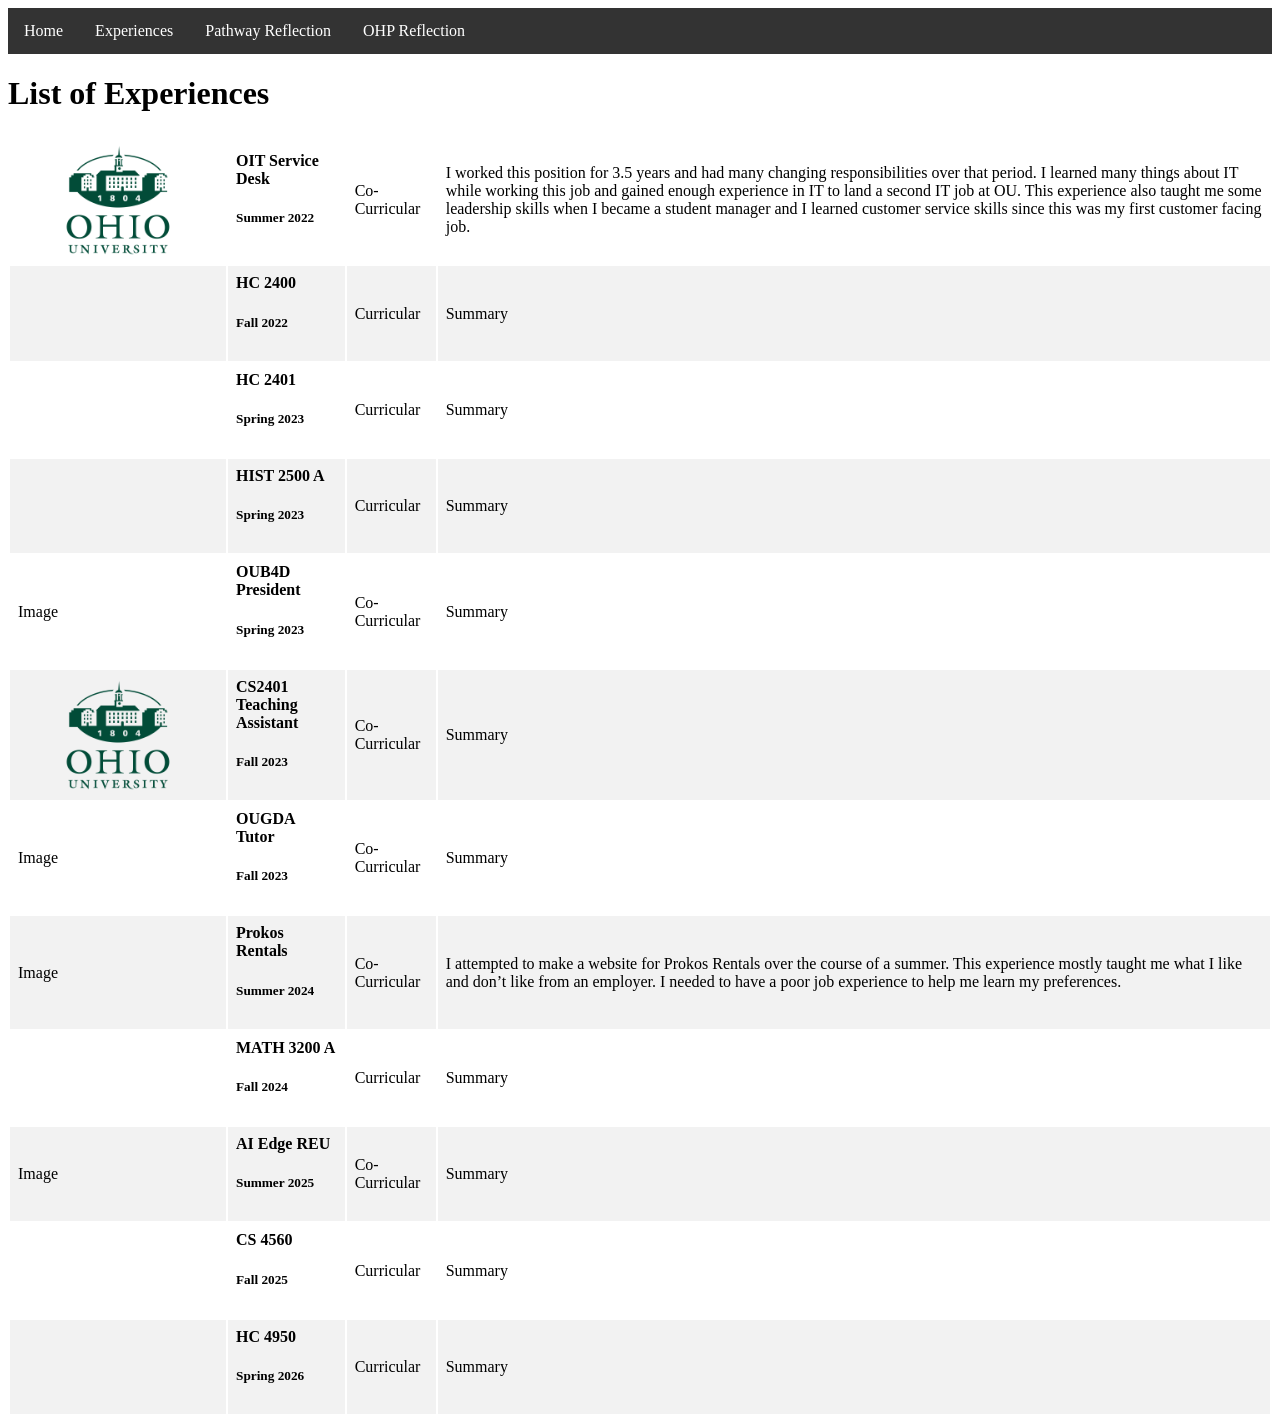
==== experiences.html @ 1f3586e2 "Added Experience Summaries And About Me Content" ====
<html>
    <head> 
        <script type = 'text/javascript' src = 'functionality.js'></script> 
        <link rel = 'stylesheet' href = 'style_sheet.css'>
    </head>
    <body onload='init()'>
        <div id='navbar'></div>
        <h1>List of Experiences</h1>
        <table>
            <tr>
                <td><img src="Ohio-University-Emblem.png" alt="Ohio University Logo" width="200"></td>
                <td>
                    <h4>OIT Service Desk</h4>
                    <h5>Summer 2022</h5>
                </td>
                <td>Co-Curricular</td>
                <td>I worked this position for 3.5 years and had many changing responsibilities over that period. I learned many things about IT while working this job and gained enough experience in IT to land a second IT job at OU. This experience also taught me some leadership skills when I became a student manager and I learned customer service skills since this was my first customer facing job.</td>
            </tr>
            <tr>
                <td></td>
                <td>
                    <h4>HC 2400</h4>
                    <h5>Fall 2022</h5>
                </td>
                <td>Curricular</td>
                <td>Summary</td>
            </tr>
            <tr>
                <td></td>
                <td>
                    <h4>HC 2401</h4>
                    <h5>Spring 2023</h5>
                </td>
                <td>Curricular</td>
                <td>Summary</td>
            </tr>
            <tr>
                <td></td>
                <td>
                    <h4>HIST 2500 A</h4>
                    <h5>Spring 2023</h5>
                </td>
                <td>Curricular</td>
                <td>Summary</td>
            </tr>
            <tr>
                <td>Image</td>
                <td>
                    <h4>OUB4D President</h4>
                    <h5>Spring 2023</h5>
                </td>
                <td>Co-Curricular</td>
                <td>Summary</td>
            </tr>
            <tr>
                <td><img src="Ohio-University-Emblem.png" alt="Ohio University Logo" width="200"></td>
                <td>
                    <h4>CS2401 Teaching Assistant</h4>
                    <h5>Fall 2023</h5>
                </td>
                <td>Co-Curricular</td>
                <td>Summary</td>
            </tr>
            <tr>
                <td>Image</td>
                <td>
                    <h4>OUGDA Tutor
                    <h5>Fall 2023</h5>
                </td>
                <td>Co-Curricular</td>
                <td>Summary</td>
            </tr>
            <tr>
                <td>Image</td>
                <td>
                    <h4>Prokos Rentals</h4>
                    <h5>Summer 2024</h5>
                </td>
                <td>Co-Curricular</td>
                <td>I attempted to make a website for Prokos Rentals over the course of a summer. This experience mostly taught me what I like and don’t like from an employer. I needed to have a poor job experience to help me learn my preferences.</td>
            </tr>
            <tr>
                <td></td>
                <td>
                    <h4>MATH 3200 A</h4>
                    <h5>Fall 2024</h5>
                </td>
                <td>Curricular</td>
                <td>Summary</td>
            </tr>
            <tr>
                <td>Image</td>
                <td>
                    <h4>AI Edge REU</h4>
                    <h5>Summer 2025</h5>
                </td>
                <td>Co-Curricular</td>
                <td>Summary</td>
            </tr>
            <tr>
                <td></td>
                <td>
                    <h4>CS 4560</h4>
                    <h5>Fall 2025</h5>
                </td>
                <td>Curricular</td>
                <td>Summary</td>
            </tr>
            <tr>
                <td></td>
                <td>
                    <h4>HC 4950</h4>
                    <h5>Spring 2026</h5>
                </td>
                <td>Curricular</td>
                <td>Summary</td>
            </tr>
        </table>
    </body>
</html>
---- style_sheet.css ----
#navbar ul {
	list-style-type: none;
	margin: 0;
	padding: 0;
	background-color: #333333;
	display: flex;
}

#navbar ul li a {
	display: block;
	color: white;
	padding: 14px 16px;
	text-decoration: none;
}

#navbar ul li a:hover {
  	background-color: #111111;
}

td {
  	padding: 8px;
}

tr:nth-child(even){
  	background-color: #f2f2f2;
}
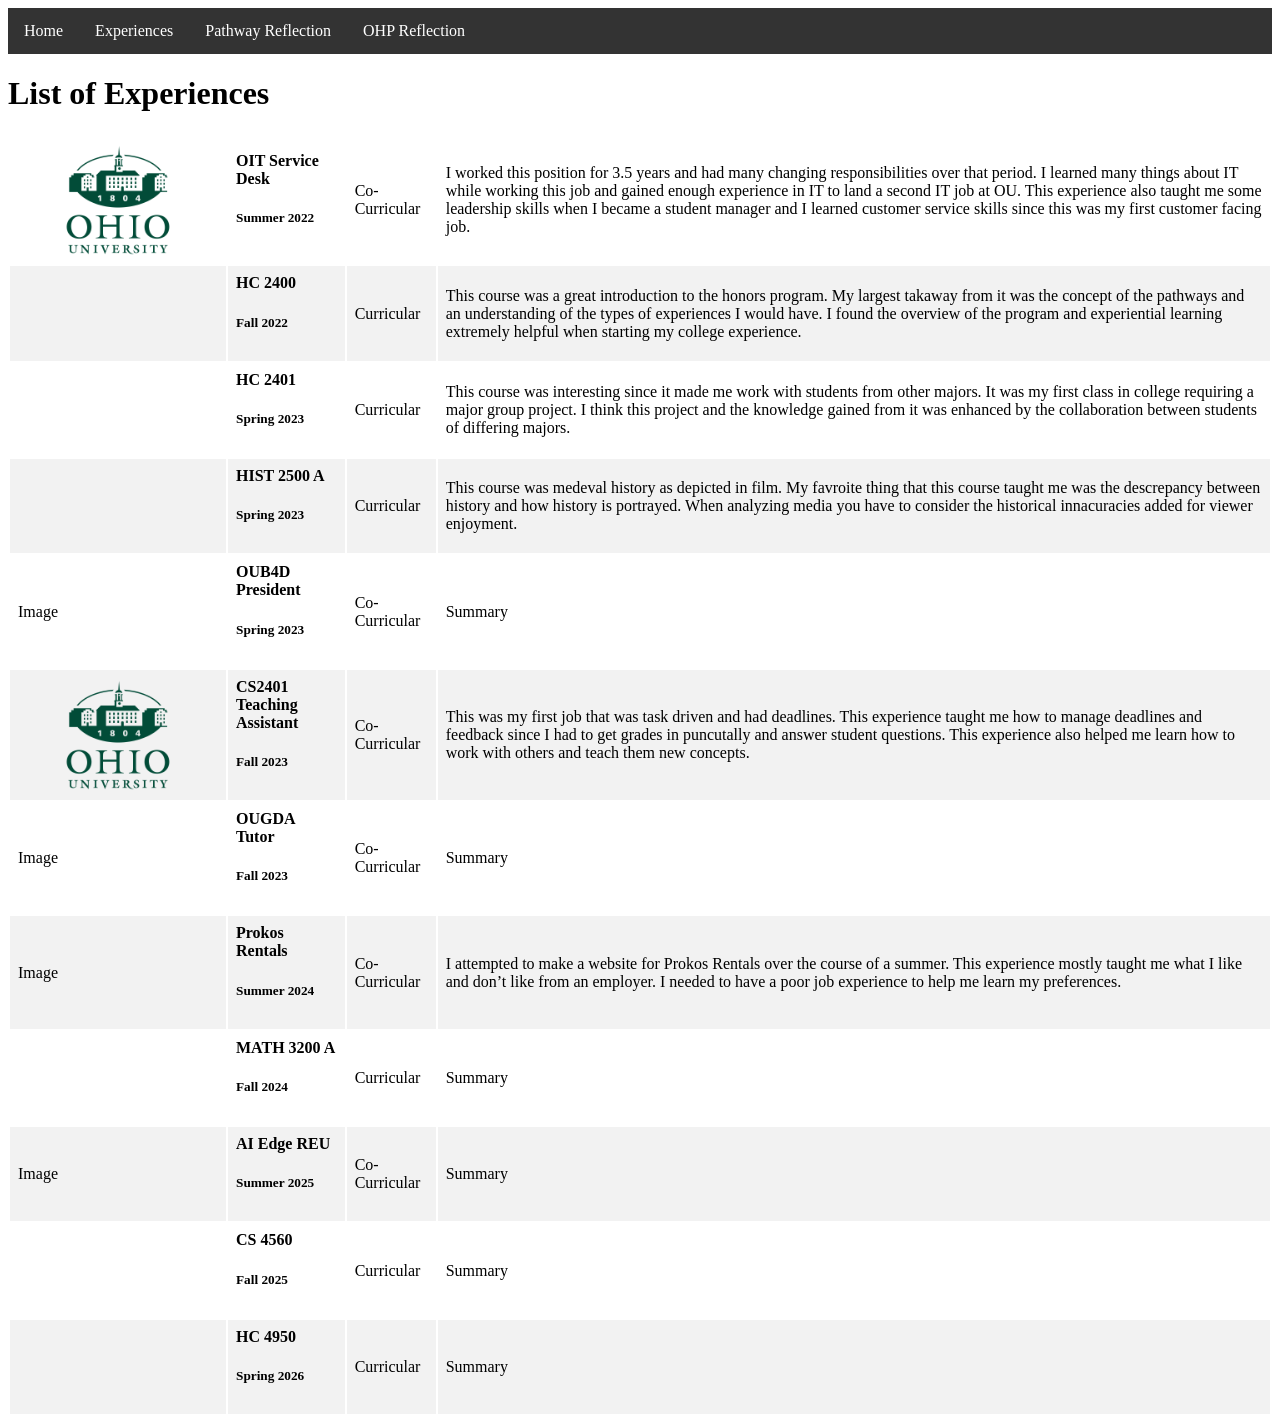
==== commit 070dd4fa: "Update experiences.html Added additional experience descriptions." ====
--- a/experiences.html
+++ b/experiences.html
@@ -23,7 +23,7 @@
                     <h5>Fall 2022</h5>
                 </td>
                 <td>Curricular</td>
-                <td>Summary</td>
+                <td>This course was a great introduction to the honors program. My largest takaway from it was the concept of the pathways and an understanding of the types of experiences I would have. I found the overview of the program and experiential learning extremely helpful when starting my college experience.</td>
             </tr>
             <tr>
                 <td></td>
@@ -32,7 +32,7 @@
                     <h5>Spring 2023</h5>
                 </td>
                 <td>Curricular</td>
-                <td>Summary</td>
+                <td>This course was interesting since it made me work with students from other majors. It was my first class in college requiring a major group project. I think this project and the knowledge gained from it was enhanced by the collaboration between students of differing majors.</td>
             </tr>
             <tr>
                 <td></td>
@@ -41,7 +41,7 @@
                     <h5>Spring 2023</h5>
                 </td>
                 <td>Curricular</td>
-                <td>Summary</td>
+                <td>This course was medeval history as depicted in film. My favroite thing that this course taught me was the descrepancy between history and how history is portrayed. When analyzing media you have to consider the historical innacuracies added for viewer enjoyment.</td>
             </tr>
             <tr>
                 <td>Image</td>
@@ -59,7 +59,7 @@
                     <h5>Fall 2023</h5>
                 </td>
                 <td>Co-Curricular</td>
-                <td>Summary</td>
+                <td>This was my first job that was task driven and had deadlines. This experience taught me how to manage deadlines and feedback since I had to get grades in puncutally and answer student questions. This experience also helped me learn how to work with others and teach them new concepts.</td>
             </tr>
             <tr>
                 <td>Image</td>
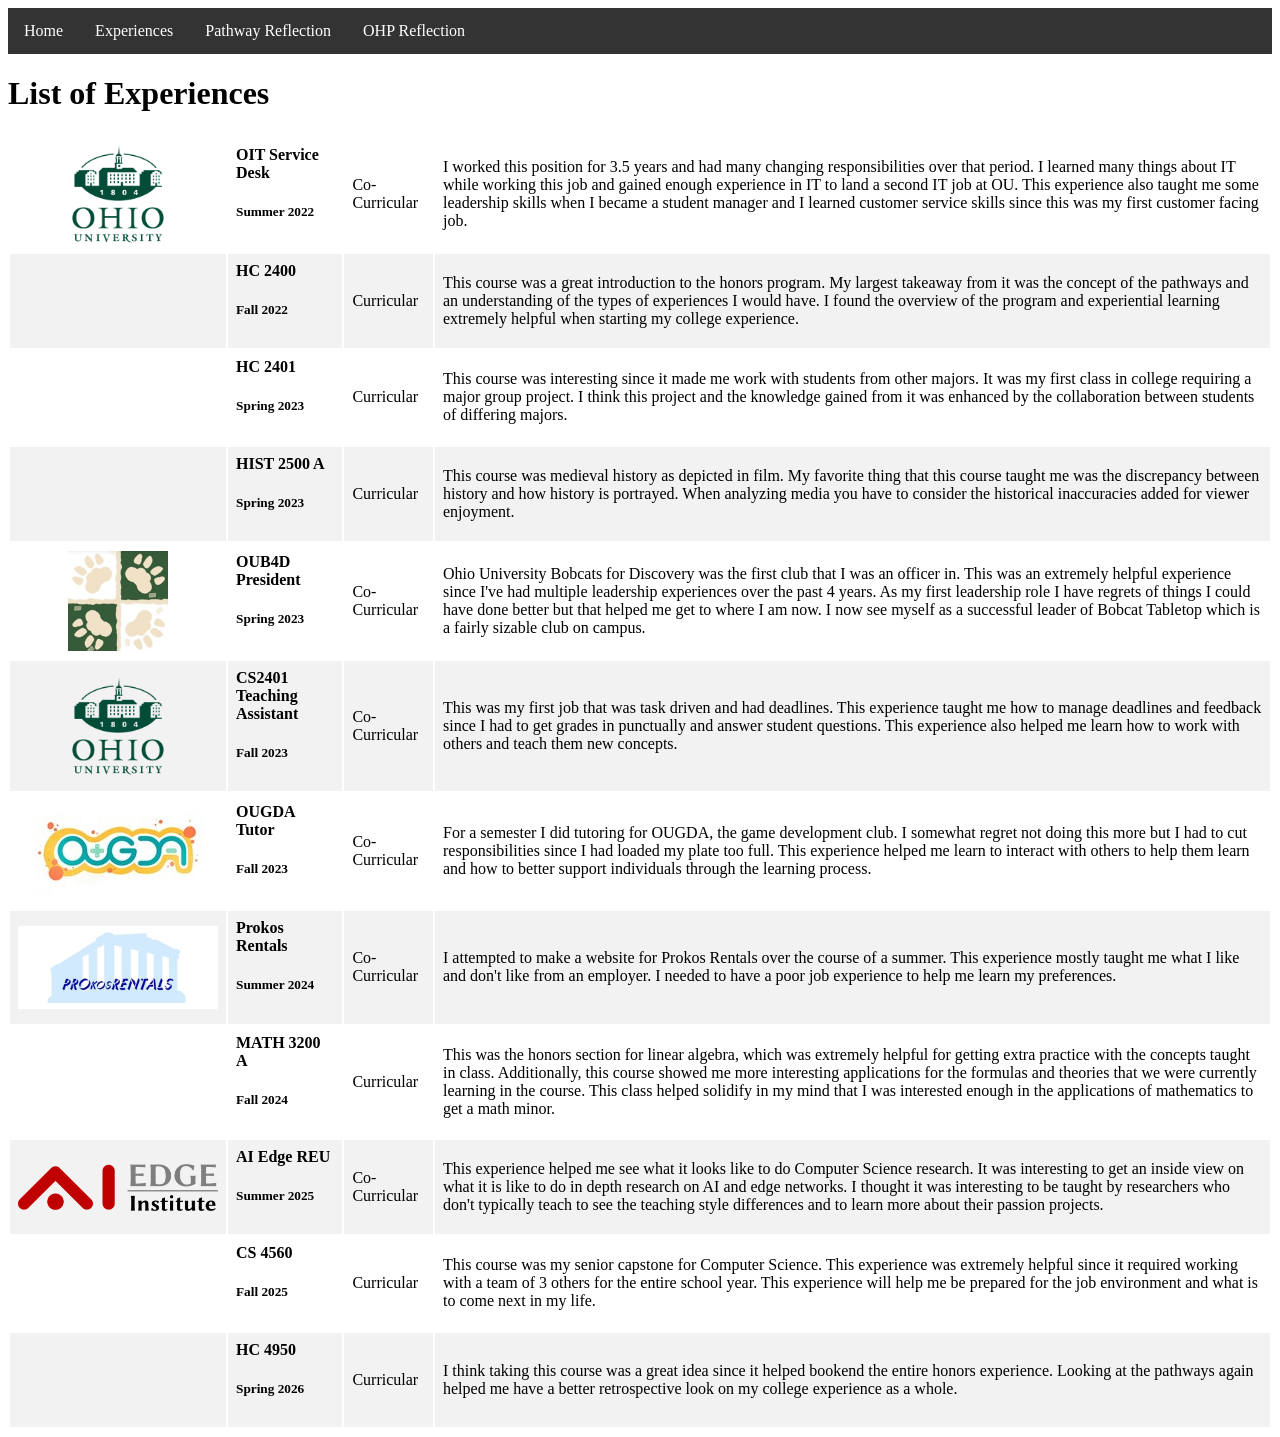
==== commit 9b8e71a1: "Finished content for the first 2 pages" ====
--- a/experiences.html
+++ b/experiences.html
@@ -8,7 +8,7 @@
         <h1>List of Experiences</h1>
         <table>
             <tr>
-                <td><img src="Ohio-University-Emblem.png" alt="Ohio University Logo" width="200"></td>
+                <td><img src='Ohio-University-Emblem.png' alt='Ohio University Logo' height='100'></td>
                 <td>
                     <h4>OIT Service Desk</h4>
                     <h5>Summer 2022</h5>
@@ -23,7 +23,7 @@
                     <h5>Fall 2022</h5>
                 </td>
                 <td>Curricular</td>
-                <td>This course was a great introduction to the honors program. My largest takaway from it was the concept of the pathways and an understanding of the types of experiences I would have. I found the overview of the program and experiential learning extremely helpful when starting my college experience.</td>
+                <td>This course was a great introduction to the honors program. My largest takeaway from it was the concept of the pathways and an understanding of the types of experiences I would have. I found the overview of the program and experiential learning extremely helpful when starting my college experience.</td>
             </tr>
             <tr>
                 <td></td>
@@ -41,43 +41,43 @@
                     <h5>Spring 2023</h5>
                 </td>
                 <td>Curricular</td>
-                <td>This course was medeval history as depicted in film. My favroite thing that this course taught me was the descrepancy between history and how history is portrayed. When analyzing media you have to consider the historical innacuracies added for viewer enjoyment.</td>
+                <td>This course was medieval history as depicted in film. My favorite thing that this course taught me was the discrepancy between history and how history is portrayed. When analyzing media you have to consider the historical inaccuracies added for viewer enjoyment.</td>
             </tr>
             <tr>
-                <td>Image</td>
+                <td><img src='OUB4D.jpg' alt='OUB4D Logo' height='100'></td>
                 <td>
                     <h4>OUB4D President</h4>
                     <h5>Spring 2023</h5>
                 </td>
                 <td>Co-Curricular</td>
-                <td>Summary</td>
+                <td>Ohio University Bobcats for Discovery was the first club that I was an officer in. This was an extremely helpful experience since I've had multiple leadership experiences over the past 4 years. As my first leadership role I have regrets of things I could have done better but that helped me get to where I am now. I now see myself as a successful leader of Bobcat Tabletop which is a fairly sizable club on campus.</td>
             </tr>
             <tr>
-                <td><img src="Ohio-University-Emblem.png" alt="Ohio University Logo" width="200"></td>
+                <td><img src='Ohio-University-Emblem.png' alt='Ohio University Logo' height='100'></td>
                 <td>
                     <h4>CS2401 Teaching Assistant</h4>
                     <h5>Fall 2023</h5>
                 </td>
                 <td>Co-Curricular</td>
-                <td>This was my first job that was task driven and had deadlines. This experience taught me how to manage deadlines and feedback since I had to get grades in puncutally and answer student questions. This experience also helped me learn how to work with others and teach them new concepts.</td>
+                <td>This was my first job that was task driven and had deadlines. This experience taught me how to manage deadlines and feedback since I had to get grades in punctually and answer student questions. This experience also helped me learn how to work with others and teach them new concepts.</td>
             </tr>
             <tr>
-                <td>Image</td>
+                <td><img src='OUGDA.jpg' alt='OUGDA Logo' width='200'></td>
                 <td>
                     <h4>OUGDA Tutor
                     <h5>Fall 2023</h5>
                 </td>
                 <td>Co-Curricular</td>
-                <td>Summary</td>
+                <td>For a semester I did tutoring for OUGDA, the game development club. I somewhat regret not doing this more but I had to cut responsibilities since I had loaded my plate too full. This experience helped me learn to interact with others to help them learn and how to better support individuals through the learning process.</td>
             </tr>
             <tr>
-                <td>Image</td>
+                <td><img src='Prokos.jpg' alt='Prokos Rentals Logo' width='200'></td>
                 <td>
                     <h4>Prokos Rentals</h4>
                     <h5>Summer 2024</h5>
                 </td>
                 <td>Co-Curricular</td>
-                <td>I attempted to make a website for Prokos Rentals over the course of a summer. This experience mostly taught me what I like and don’t like from an employer. I needed to have a poor job experience to help me learn my preferences.</td>
+                <td>I attempted to make a website for Prokos Rentals over the course of a summer. This experience mostly taught me what I like and don't like from an employer. I needed to have a poor job experience to help me learn my preferences.</td>
             </tr>
             <tr>
                 <td></td>
@@ -86,16 +86,16 @@
                     <h5>Fall 2024</h5>
                 </td>
                 <td>Curricular</td>
-                <td>Summary</td>
+                <td>This was the honors section for linear algebra, which was extremely helpful for getting extra practice with the concepts taught in class. Additionally, this course showed me more interesting applications for the formulas and theories that we were currently learning in the course. This class helped solidify in my mind that I was interested enough in the applications of mathematics to get a math minor.</td>
             </tr>
             <tr>
-                <td>Image</td>
+                <td><img src='AIEdge.png' alt='AI Edge Institute Logo' width='200'></td>
                 <td>
                     <h4>AI Edge REU</h4>
                     <h5>Summer 2025</h5>
                 </td>
                 <td>Co-Curricular</td>
-                <td>Summary</td>
+                <td>This experience helped me see what it looks like to do Computer Science research. It was interesting to get an inside view on what it is like to do in depth research on AI and edge networks. I thought it was interesting to be taught by researchers who don't typically teach to see the teaching style differences and to learn more about their passion projects.</td>
             </tr>
             <tr>
                 <td></td>
@@ -104,7 +104,7 @@
                     <h5>Fall 2025</h5>
                 </td>
                 <td>Curricular</td>
-                <td>Summary</td>
+                <td>This course was my senior capstone for Computer Science. This experience was extremely helpful since it required working with a team of 3 others for the entire school year. This experience will help me be prepared for the job environment and what is to come next in my life.</td>
             </tr>
             <tr>
                 <td></td>
@@ -113,7 +113,7 @@
                     <h5>Spring 2026</h5>
                 </td>
                 <td>Curricular</td>
-                <td>Summary</td>
+                <td>I think taking this course was a great idea since it helped bookend the entire honors experience. Looking at the pathways again helped me have a better retrospective look on my college experience as a whole.</td>
             </tr>
         </table>
     </body>
--- a/style_sheet.css
+++ b/style_sheet.css
@@ -21,6 +21,13 @@
   	padding: 8px;
 }
 
-tr:nth-child(even){
+tr:nth-child(even) {
   	background-color: #f2f2f2;
 }
+
+td img{
+    display: block;
+    margin-left: auto;
+    margin-right: auto;
+
+}
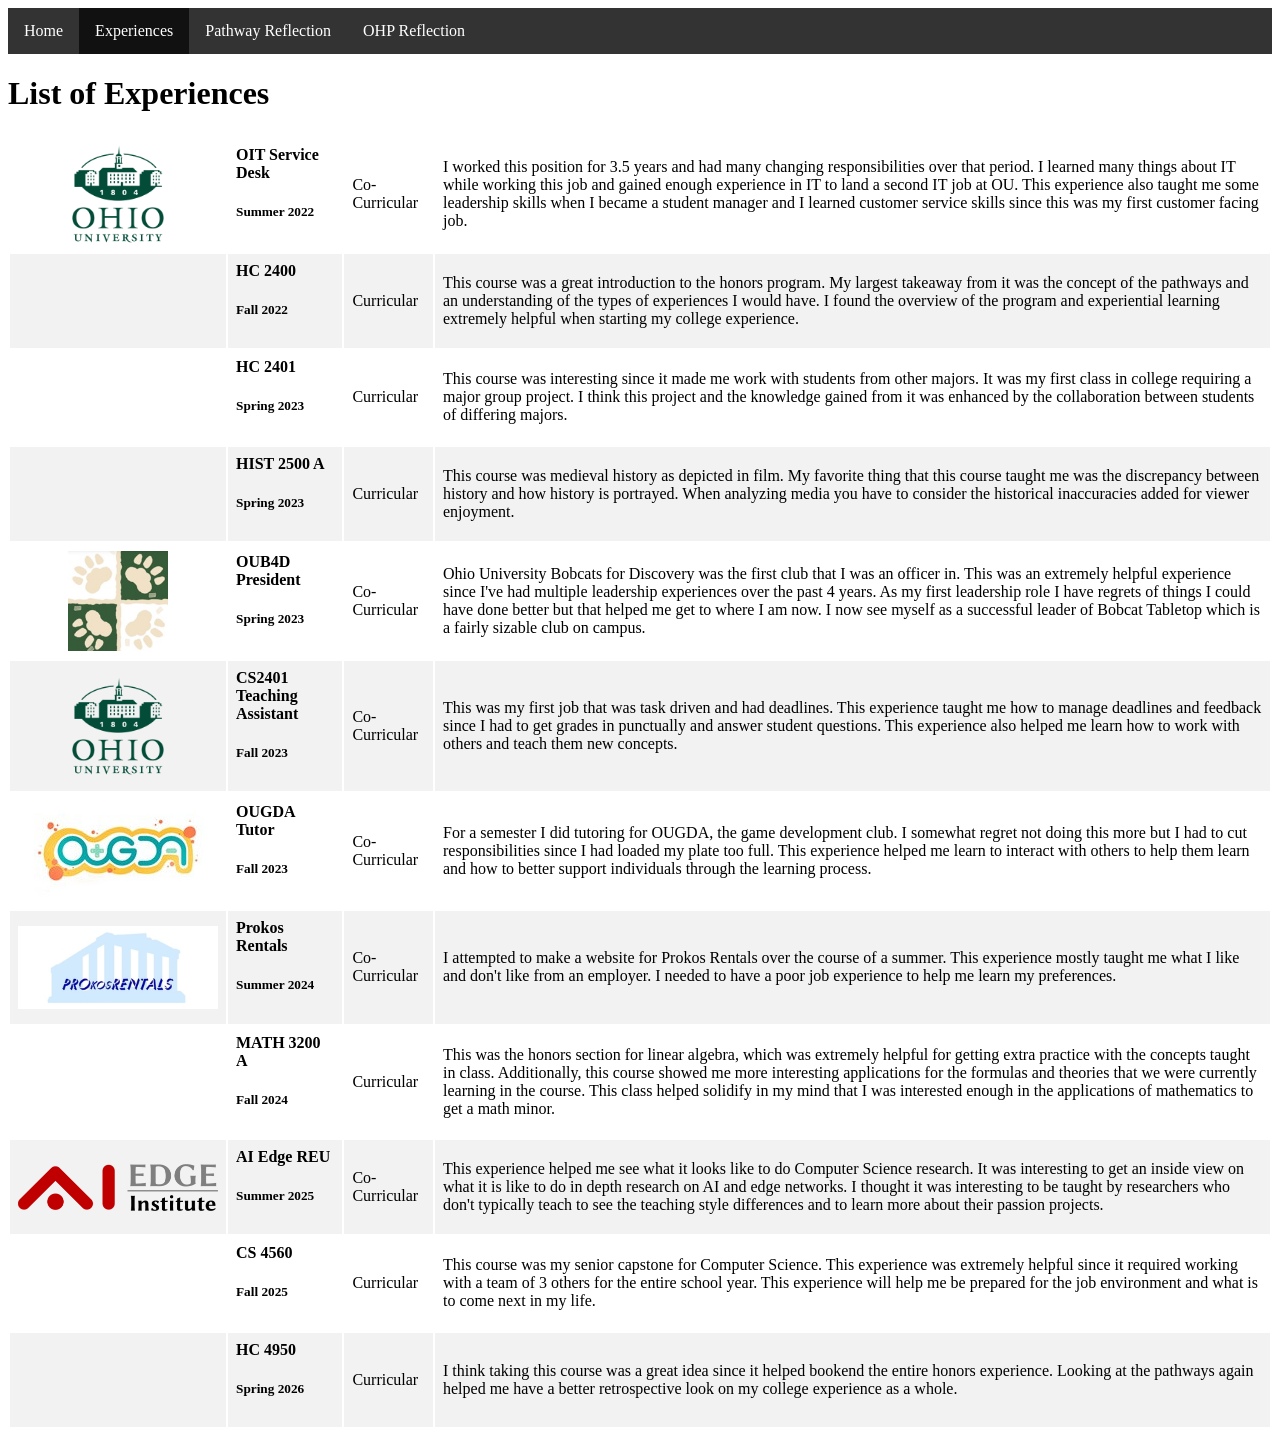
==== commit a34a0783: "Updated Navbar Styles" ====
--- a/experiences.html
+++ b/experiences.html
@@ -1,4 +1,10 @@
 <html>
+    <style>
+        #navbar .experiences a {
+            pointer-events: none;
+            background-color: #111111;
+        }
+    </style>
     <head> 
         <script type = 'text/javascript' src = 'functionality.js'></script> 
         <link rel = 'stylesheet' href = 'style_sheet.css'>
--- a/style_sheet.css
+++ b/style_sheet.css
@@ -29,5 +29,4 @@
     display: block;
     margin-left: auto;
     margin-right: auto;
-
 }
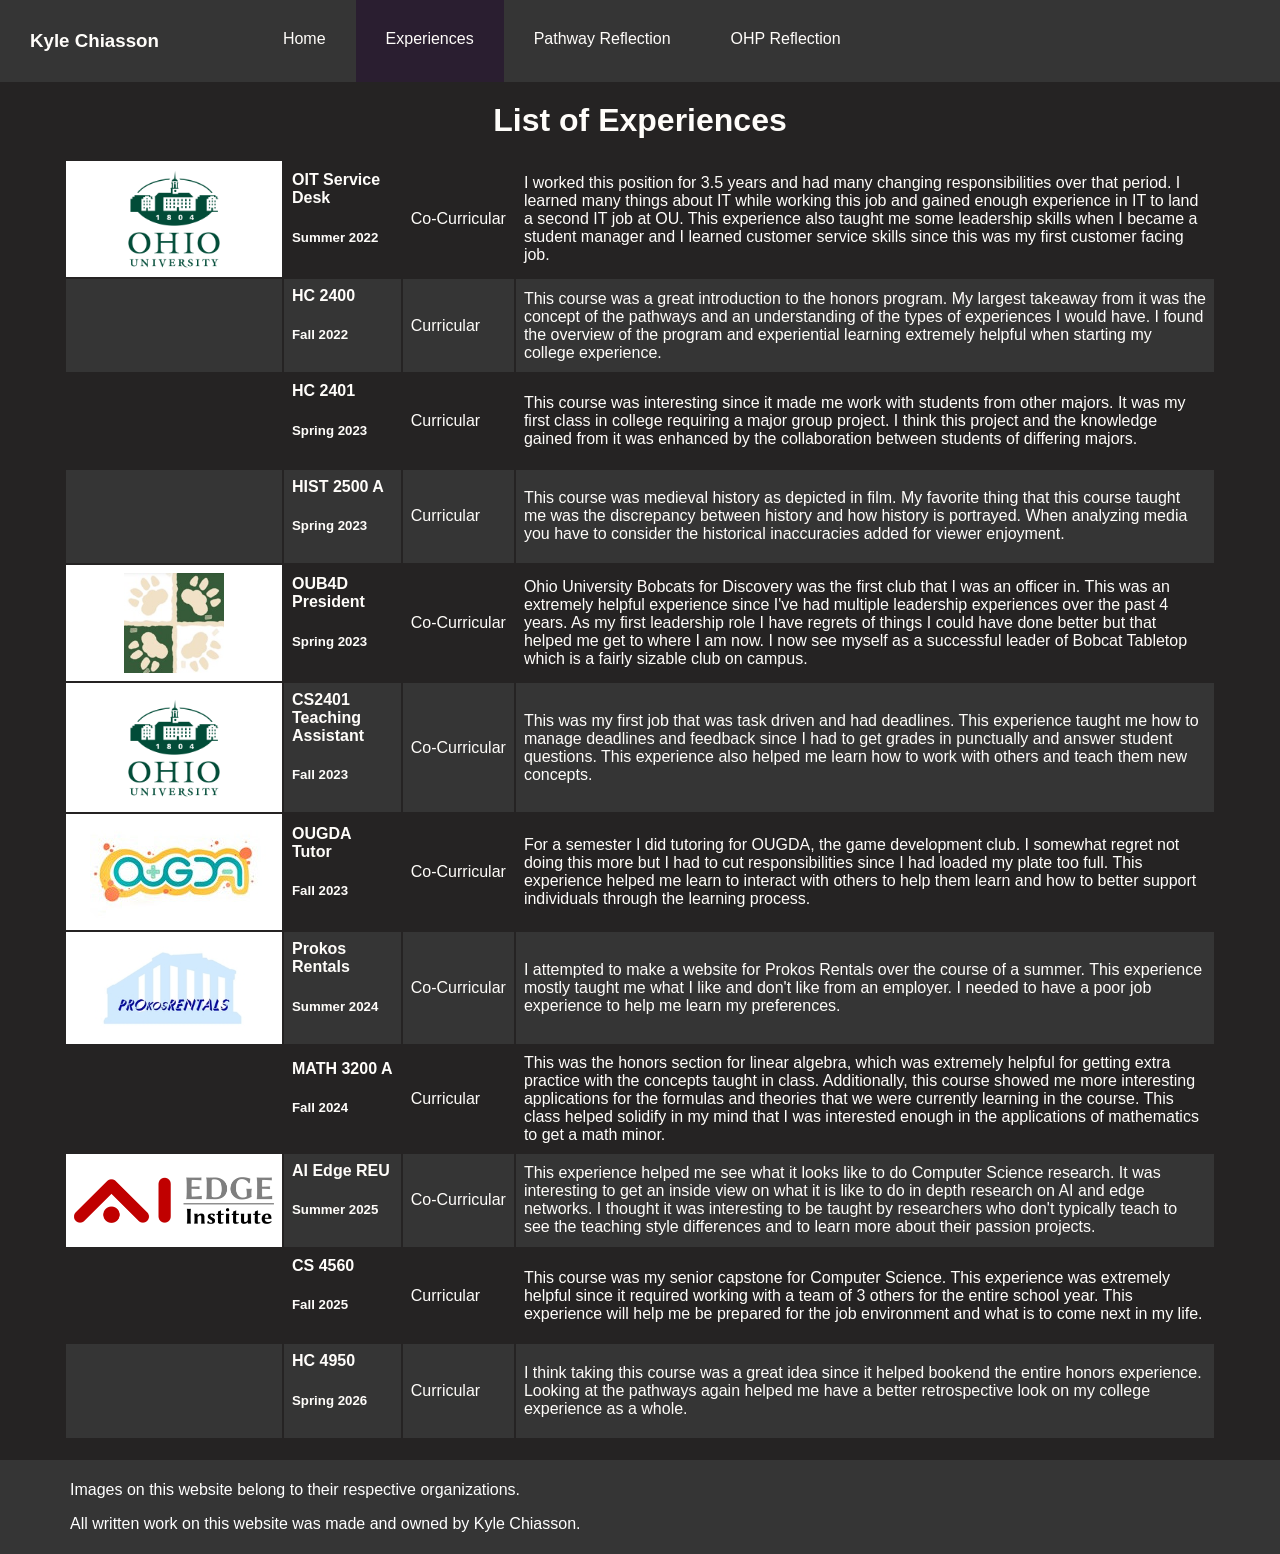
==== commit 50149ae9: "Added Styles" ====
--- a/experiences.html
+++ b/experiences.html
@@ -1,8 +1,8 @@
 <html>
     <style>
-        #navbar .experiences a {
+        header .experiences {
             pointer-events: none;
-            background-color: #111111;
+            background-color: #2a1e30;
         }
     </style>
     <head> 
@@ -10,117 +10,120 @@
         <link rel = 'stylesheet' href = 'style_sheet.css'>
     </head>
     <body onload='init()'>
-        <div id='navbar'></div>
-        <h1>List of Experiences</h1>
-        <table>
-            <tr>
-                <td><img src='Ohio-University-Emblem.png' alt='Ohio University Logo' height='100'></td>
-                <td>
-                    <h4>OIT Service Desk</h4>
-                    <h5>Summer 2022</h5>
-                </td>
-                <td>Co-Curricular</td>
-                <td>I worked this position for 3.5 years and had many changing responsibilities over that period. I learned many things about IT while working this job and gained enough experience in IT to land a second IT job at OU. This experience also taught me some leadership skills when I became a student manager and I learned customer service skills since this was my first customer facing job.</td>
-            </tr>
-            <tr>
-                <td></td>
-                <td>
-                    <h4>HC 2400</h4>
-                    <h5>Fall 2022</h5>
-                </td>
-                <td>Curricular</td>
-                <td>This course was a great introduction to the honors program. My largest takeaway from it was the concept of the pathways and an understanding of the types of experiences I would have. I found the overview of the program and experiential learning extremely helpful when starting my college experience.</td>
-            </tr>
-            <tr>
-                <td></td>
-                <td>
-                    <h4>HC 2401</h4>
-                    <h5>Spring 2023</h5>
-                </td>
-                <td>Curricular</td>
-                <td>This course was interesting since it made me work with students from other majors. It was my first class in college requiring a major group project. I think this project and the knowledge gained from it was enhanced by the collaboration between students of differing majors.</td>
-            </tr>
-            <tr>
-                <td></td>
-                <td>
-                    <h4>HIST 2500 A</h4>
-                    <h5>Spring 2023</h5>
-                </td>
-                <td>Curricular</td>
-                <td>This course was medieval history as depicted in film. My favorite thing that this course taught me was the discrepancy between history and how history is portrayed. When analyzing media you have to consider the historical inaccuracies added for viewer enjoyment.</td>
-            </tr>
-            <tr>
-                <td><img src='OUB4D.jpg' alt='OUB4D Logo' height='100'></td>
-                <td>
-                    <h4>OUB4D President</h4>
-                    <h5>Spring 2023</h5>
-                </td>
-                <td>Co-Curricular</td>
-                <td>Ohio University Bobcats for Discovery was the first club that I was an officer in. This was an extremely helpful experience since I've had multiple leadership experiences over the past 4 years. As my first leadership role I have regrets of things I could have done better but that helped me get to where I am now. I now see myself as a successful leader of Bobcat Tabletop which is a fairly sizable club on campus.</td>
-            </tr>
-            <tr>
-                <td><img src='Ohio-University-Emblem.png' alt='Ohio University Logo' height='100'></td>
-                <td>
-                    <h4>CS2401 Teaching Assistant</h4>
-                    <h5>Fall 2023</h5>
-                </td>
-                <td>Co-Curricular</td>
-                <td>This was my first job that was task driven and had deadlines. This experience taught me how to manage deadlines and feedback since I had to get grades in punctually and answer student questions. This experience also helped me learn how to work with others and teach them new concepts.</td>
-            </tr>
-            <tr>
-                <td><img src='OUGDA.jpg' alt='OUGDA Logo' width='200'></td>
-                <td>
-                    <h4>OUGDA Tutor
-                    <h5>Fall 2023</h5>
-                </td>
-                <td>Co-Curricular</td>
-                <td>For a semester I did tutoring for OUGDA, the game development club. I somewhat regret not doing this more but I had to cut responsibilities since I had loaded my plate too full. This experience helped me learn to interact with others to help them learn and how to better support individuals through the learning process.</td>
-            </tr>
-            <tr>
-                <td><img src='Prokos.jpg' alt='Prokos Rentals Logo' width='200'></td>
-                <td>
-                    <h4>Prokos Rentals</h4>
-                    <h5>Summer 2024</h5>
-                </td>
-                <td>Co-Curricular</td>
-                <td>I attempted to make a website for Prokos Rentals over the course of a summer. This experience mostly taught me what I like and don't like from an employer. I needed to have a poor job experience to help me learn my preferences.</td>
-            </tr>
-            <tr>
-                <td></td>
-                <td>
-                    <h4>MATH 3200 A</h4>
-                    <h5>Fall 2024</h5>
-                </td>
-                <td>Curricular</td>
-                <td>This was the honors section for linear algebra, which was extremely helpful for getting extra practice with the concepts taught in class. Additionally, this course showed me more interesting applications for the formulas and theories that we were currently learning in the course. This class helped solidify in my mind that I was interested enough in the applications of mathematics to get a math minor.</td>
-            </tr>
-            <tr>
-                <td><img src='AIEdge.png' alt='AI Edge Institute Logo' width='200'></td>
-                <td>
-                    <h4>AI Edge REU</h4>
-                    <h5>Summer 2025</h5>
-                </td>
-                <td>Co-Curricular</td>
-                <td>This experience helped me see what it looks like to do Computer Science research. It was interesting to get an inside view on what it is like to do in depth research on AI and edge networks. I thought it was interesting to be taught by researchers who don't typically teach to see the teaching style differences and to learn more about their passion projects.</td>
-            </tr>
-            <tr>
-                <td></td>
-                <td>
-                    <h4>CS 4560</h4>
-                    <h5>Fall 2025</h5>
-                </td>
-                <td>Curricular</td>
-                <td>This course was my senior capstone for Computer Science. This experience was extremely helpful since it required working with a team of 3 others for the entire school year. This experience will help me be prepared for the job environment and what is to come next in my life.</td>
-            </tr>
-            <tr>
-                <td></td>
-                <td>
-                    <h4>HC 4950</h4>
-                    <h5>Spring 2026</h5>
-                </td>
-                <td>Curricular</td>
-                <td>I think taking this course was a great idea since it helped bookend the entire honors experience. Looking at the pathways again helped me have a better retrospective look on my college experience as a whole.</td>
-            </tr>
-        </table>
+        <div class='wrapper'>
+            <header id='navbar'></header>
+            <h1>List of Experiences</h1>
+            <table>
+                <tr>
+                    <td class='image'><img src='Ohio-University-Emblem.png' alt='Ohio University Logo' height='100'></td>
+                    <td>
+                        <h4>OIT Service Desk</h4>
+                        <h5>Summer 2022</h5>
+                    </td>
+                    <td style='white-space: nowrap;'>Co-Curricular</td>
+                    <td>I worked this position for 3.5 years and had many changing responsibilities over that period. I learned many things about IT while working this job and gained enough experience in IT to land a second IT job at OU. This experience also taught me some leadership skills when I became a student manager and I learned customer service skills since this was my first customer facing job.</td>
+                </tr>
+                <tr>
+                    <td></td>
+                    <td>
+                        <h4>HC 2400</h4>
+                        <h5>Fall 2022</h5>
+                    </td>
+                    <td>Curricular</td>
+                    <td>This course was a great introduction to the honors program. My largest takeaway from it was the concept of the pathways and an understanding of the types of experiences I would have. I found the overview of the program and experiential learning extremely helpful when starting my college experience.</td>
+                </tr>
+                <tr>
+                    <td></td>
+                    <td>
+                        <h4>HC 2401</h4>
+                        <h5>Spring 2023</h5>
+                    </td>
+                    <td>Curricular</td>
+                    <td>This course was interesting since it made me work with students from other majors. It was my first class in college requiring a major group project. I think this project and the knowledge gained from it was enhanced by the collaboration between students of differing majors.</td>
+                </tr>
+                <tr>
+                    <td></td>
+                    <td>
+                        <h4>HIST 2500 A</h4>
+                        <h5>Spring 2023</h5>
+                    </td>
+                    <td>Curricular</td>
+                    <td>This course was medieval history as depicted in film. My favorite thing that this course taught me was the discrepancy between history and how history is portrayed. When analyzing media you have to consider the historical inaccuracies added for viewer enjoyment.</td>
+                </tr>
+                <tr>
+                    <td class='image'><img src='OUB4D.jpg' alt='OUB4D Logo' height='100'></td>
+                    <td>
+                        <h4>OUB4D President</h4>
+                        <h5>Spring 2023</h5>
+                    </td>
+                    <td>Co-Curricular</td>
+                    <td>Ohio University Bobcats for Discovery was the first club that I was an officer in. This was an extremely helpful experience since I've had multiple leadership experiences over the past 4 years. As my first leadership role I have regrets of things I could have done better but that helped me get to where I am now. I now see myself as a successful leader of Bobcat Tabletop which is a fairly sizable club on campus.</td>
+                </tr>
+                <tr>
+                    <td class='image'><img src='Ohio-University-Emblem.png' alt='Ohio University Logo' height='100'></td>
+                    <td>
+                        <h4>CS2401 Teaching Assistant</h4>
+                        <h5>Fall 2023</h5>
+                    </td>
+                    <td>Co-Curricular</td>
+                    <td>This was my first job that was task driven and had deadlines. This experience taught me how to manage deadlines and feedback since I had to get grades in punctually and answer student questions. This experience also helped me learn how to work with others and teach them new concepts.</td>
+                </tr>
+                <tr>
+                    <td class='image'><img src='OUGDA.jpg' alt='OUGDA Logo' width='200'></td>
+                    <td>
+                        <h4>OUGDA Tutor
+                        <h5>Fall 2023</h5>
+                    </td>
+                    <td>Co-Curricular</td>
+                    <td>For a semester I did tutoring for OUGDA, the game development club. I somewhat regret not doing this more but I had to cut responsibilities since I had loaded my plate too full. This experience helped me learn to interact with others to help them learn and how to better support individuals through the learning process.</td>
+                </tr>
+                <tr>
+                    <td class='image'><img src='Prokos.jpg' alt='Prokos Rentals Logo' width='200'></td>
+                    <td>
+                        <h4>Prokos Rentals</h4>
+                        <h5>Summer 2024</h5>
+                    </td>
+                    <td>Co-Curricular</td>
+                    <td>I attempted to make a website for Prokos Rentals over the course of a summer. This experience mostly taught me what I like and don't like from an employer. I needed to have a poor job experience to help me learn my preferences.</td>
+                </tr>
+                <tr>
+                    <td></td>
+                    <td>
+                        <h4>MATH 3200 A</h4>
+                        <h5>Fall 2024</h5>
+                    </td>
+                    <td>Curricular</td>
+                    <td>This was the honors section for linear algebra, which was extremely helpful for getting extra practice with the concepts taught in class. Additionally, this course showed me more interesting applications for the formulas and theories that we were currently learning in the course. This class helped solidify in my mind that I was interested enough in the applications of mathematics to get a math minor.</td>
+                </tr>
+                <tr>
+                    <td class='image'><img src='AIEdge.png' alt='AI Edge Institute Logo' width='200'></td>
+                    <td>
+                        <h4>AI Edge REU</h4>
+                        <h5>Summer 2025</h5>
+                    </td>
+                    <td>Co-Curricular</td>
+                    <td>This experience helped me see what it looks like to do Computer Science research. It was interesting to get an inside view on what it is like to do in depth research on AI and edge networks. I thought it was interesting to be taught by researchers who don't typically teach to see the teaching style differences and to learn more about their passion projects.</td>
+                </tr>
+                <tr>
+                    <td></td>
+                    <td>
+                        <h4>CS 4560</h4>
+                        <h5>Fall 2025</h5>
+                    </td>
+                    <td>Curricular</td>
+                    <td>This course was my senior capstone for Computer Science. This experience was extremely helpful since it required working with a team of 3 others for the entire school year. This experience will help me be prepared for the job environment and what is to come next in my life.</td>
+                </tr>
+                <tr>
+                    <td></td>
+                    <td>
+                        <h4>HC 4950</h4>
+                        <h5>Spring 2026</h5>
+                    </td>
+                    <td>Curricular</td>
+                    <td>I think taking this course was a great idea since it helped bookend the entire honors experience. Looking at the pathways again helped me have a better retrospective look on my college experience as a whole.</td>
+                </tr>
+            </table>
+            <footer id='footer'></footer>
+        </div>
     </body>
 </html>
--- a/style_sheet.css
+++ b/style_sheet.css
@@ -1,20 +1,33 @@
-#navbar ul {
+body {
+	margin: 0;
+	font-family: Verdana, Geneva, Tahoma, sans-serif;
+	background-color: #252323
+}
+
+header ul {
 	list-style-type: none;
 	margin: 0;
 	padding: 0;
-	background-color: #333333;
+	background-color: #353535;
 	display: flex;
 }
 
-#navbar ul li a {
+header ul li a {
 	display: block;
-	color: white;
-	padding: 14px 16px;
+	padding: 30px 30px;
 	text-decoration: none;
 }
 
-#navbar ul li a:hover {
-  	background-color: #111111;
+#navbar ul li:hover:not(.name) {
+	border: 0;
+  	background-color: #2a1e30;
+}
+
+header ul li h3 {
+	display: block;
+	padding: 30px 30px;
+	margin: 0;
+	text-decoration: none;
 }
 
 td {
@@ -22,7 +35,7 @@
 }
 
 tr:nth-child(even) {
-  	background-color: #f2f2f2;
+  	background-color: #353535;
 }
 
 td img{
@@ -30,3 +43,77 @@
     margin-left: auto;
     margin-right: auto;
 }
+
+footer {
+	margin: 0;
+	padding: 5px 30px;
+	background-color: #353535;
+}
+
+footer p {
+	display: block;
+	color: white;
+	text-decoration: none;
+}
+
+.wrapper {
+	display: grid;
+	grid-template-rows: auto 1fr auto;
+	min-height: 100vh;
+}
+
+h1 {
+	margin: auto;
+	margin-top: 20;
+	margin-bottom: 20;
+}
+
+p, a, h1, h2, h3, h4, h5, h6, tr {
+	color: rgb(255, 253, 250);
+}
+
+table {
+	width: 90%;
+	margin: auto;
+	margin-bottom: 20;
+}
+
+.image {
+	background-color: white;
+}
+
+.img-box{
+	display: flex;
+	margin: auto;
+}
+
+.img-box div{
+	position: relative;
+	margin-right: -15em;
+}
+
+.img-box div:nth-child(even) {
+  	padding-top: 200;
+}
+
+.img-box div:last-child {
+  	margin-right: 0;
+}
+
+.degree {
+	padding-left: 20;
+}
+
+.degree h5 {
+	margin-top: 10;
+	margin-bottom: 0;
+}
+
+.main {
+	width: 80%;
+	margin: auto;
+}
+
+p {
+    text-indent: 40px;
+}
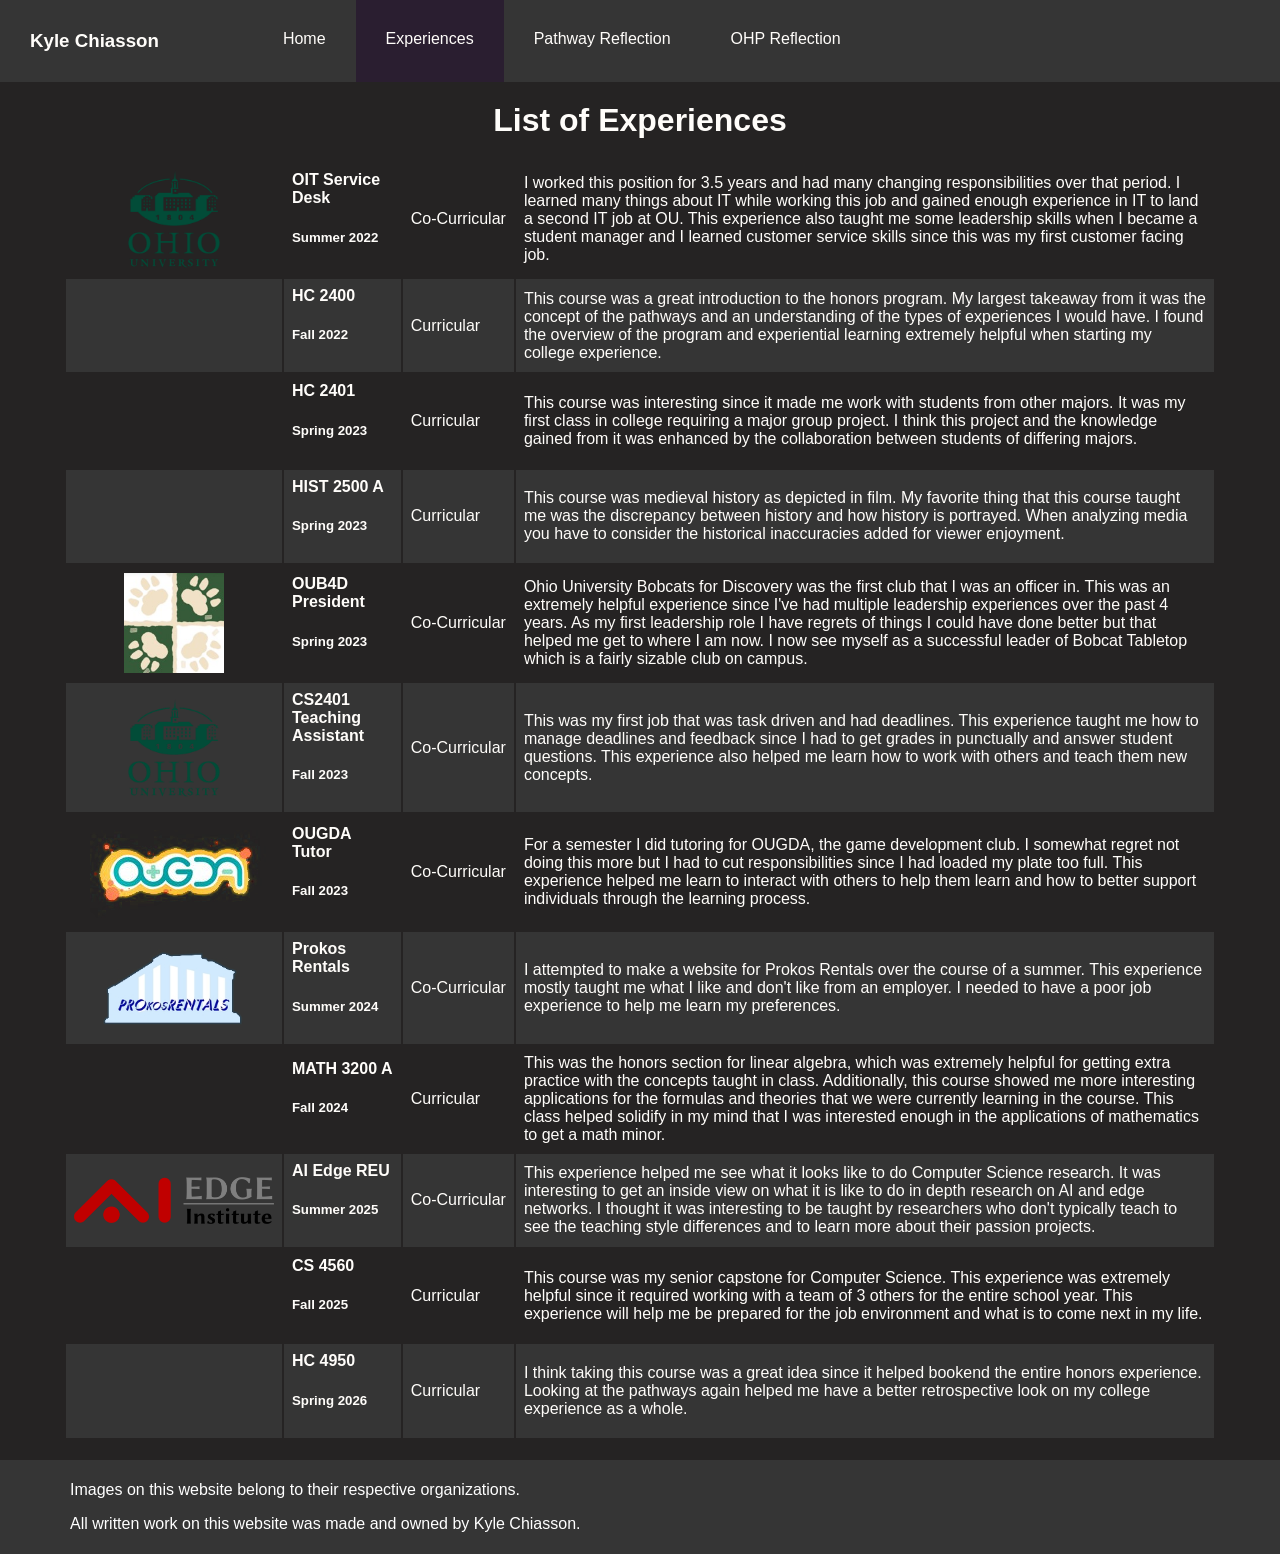
==== commit ba44cdcc: "Moved Around Homepage" ====
--- a/experiences.html
+++ b/experiences.html
@@ -15,7 +15,7 @@
             <h1>List of Experiences</h1>
             <table>
                 <tr>
-                    <td class='image'><img src='Ohio-University-Emblem.png' alt='Ohio University Logo' height='100'></td>
+                    <td><img src='Ohio-University-Emblem.png' alt='Ohio University Logo' height='100'></td>
                     <td>
                         <h4>OIT Service Desk</h4>
                         <h5>Summer 2022</h5>
@@ -51,7 +51,7 @@
                     <td>This course was medieval history as depicted in film. My favorite thing that this course taught me was the discrepancy between history and how history is portrayed. When analyzing media you have to consider the historical inaccuracies added for viewer enjoyment.</td>
                 </tr>
                 <tr>
-                    <td class='image'><img src='OUB4D.jpg' alt='OUB4D Logo' height='100'></td>
+                    <td><img src='OUB4D.jpg' alt='OUB4D Logo' height='100'></td>
                     <td>
                         <h4>OUB4D President</h4>
                         <h5>Spring 2023</h5>
@@ -60,7 +60,7 @@
                     <td>Ohio University Bobcats for Discovery was the first club that I was an officer in. This was an extremely helpful experience since I've had multiple leadership experiences over the past 4 years. As my first leadership role I have regrets of things I could have done better but that helped me get to where I am now. I now see myself as a successful leader of Bobcat Tabletop which is a fairly sizable club on campus.</td>
                 </tr>
                 <tr>
-                    <td class='image'><img src='Ohio-University-Emblem.png' alt='Ohio University Logo' height='100'></td>
+                    <td><img src='Ohio-University-Emblem.png' alt='Ohio University Logo' height='100'></td>
                     <td>
                         <h4>CS2401 Teaching Assistant</h4>
                         <h5>Fall 2023</h5>
@@ -69,7 +69,7 @@
                     <td>This was my first job that was task driven and had deadlines. This experience taught me how to manage deadlines and feedback since I had to get grades in punctually and answer student questions. This experience also helped me learn how to work with others and teach them new concepts.</td>
                 </tr>
                 <tr>
-                    <td class='image'><img src='OUGDA.jpg' alt='OUGDA Logo' width='200'></td>
+                    <td><img src='OUGDA.png' alt='OUGDA Logo' width='200'></td>
                     <td>
                         <h4>OUGDA Tutor
                         <h5>Fall 2023</h5>
@@ -78,7 +78,7 @@
                     <td>For a semester I did tutoring for OUGDA, the game development club. I somewhat regret not doing this more but I had to cut responsibilities since I had loaded my plate too full. This experience helped me learn to interact with others to help them learn and how to better support individuals through the learning process.</td>
                 </tr>
                 <tr>
-                    <td class='image'><img src='Prokos.jpg' alt='Prokos Rentals Logo' width='200'></td>
+                    <td><img src='Prokos.png' alt='Prokos Rentals Logo' width='200'></td>
                     <td>
                         <h4>Prokos Rentals</h4>
                         <h5>Summer 2024</h5>
@@ -96,7 +96,7 @@
                     <td>This was the honors section for linear algebra, which was extremely helpful for getting extra practice with the concepts taught in class. Additionally, this course showed me more interesting applications for the formulas and theories that we were currently learning in the course. This class helped solidify in my mind that I was interested enough in the applications of mathematics to get a math minor.</td>
                 </tr>
                 <tr>
-                    <td class='image'><img src='AIEdge.png' alt='AI Edge Institute Logo' width='200'></td>
+                    <td><img src='AIEdge.png' alt='AI Edge Institute Logo' width='200'></td>
                     <td>
                         <h4>AI Edge REU</h4>
                         <h5>Summer 2025</h5>
--- a/style_sheet.css
+++ b/style_sheet.css
@@ -78,35 +78,33 @@
 	margin-bottom: 20;
 }
 
-.image {
-	background-color: white;
-}
-
-.img-box{
+.img-box {
 	display: flex;
 	margin: auto;
+	border-radius: 10px;
+	border: 5px solid #353535;
+	margin-bottom: 50px;
+	margin-top: 50px;
 }
 
 .img-box div{
-	position: relative;
-	margin-right: -15em;
+	border: 10px solid #353535;
 }
 
-.img-box div:nth-child(even) {
-  	padding-top: 200;
-}
-
-.img-box div:last-child {
-  	margin-right: 0;
+.img-box div img {
+	height: 30vw;
 }
 
 .degree {
-	padding-left: 20;
+	margin: auto;
+	margin-top: 50px;
+	border-radius: 10px;
+	border: 10px solid #353535;
+	background-color: #353535;
 }
 
 .degree h5 {
-	margin-top: 10;
-	margin-bottom: 0;
+	margin: 10;
 }
 
 .main {
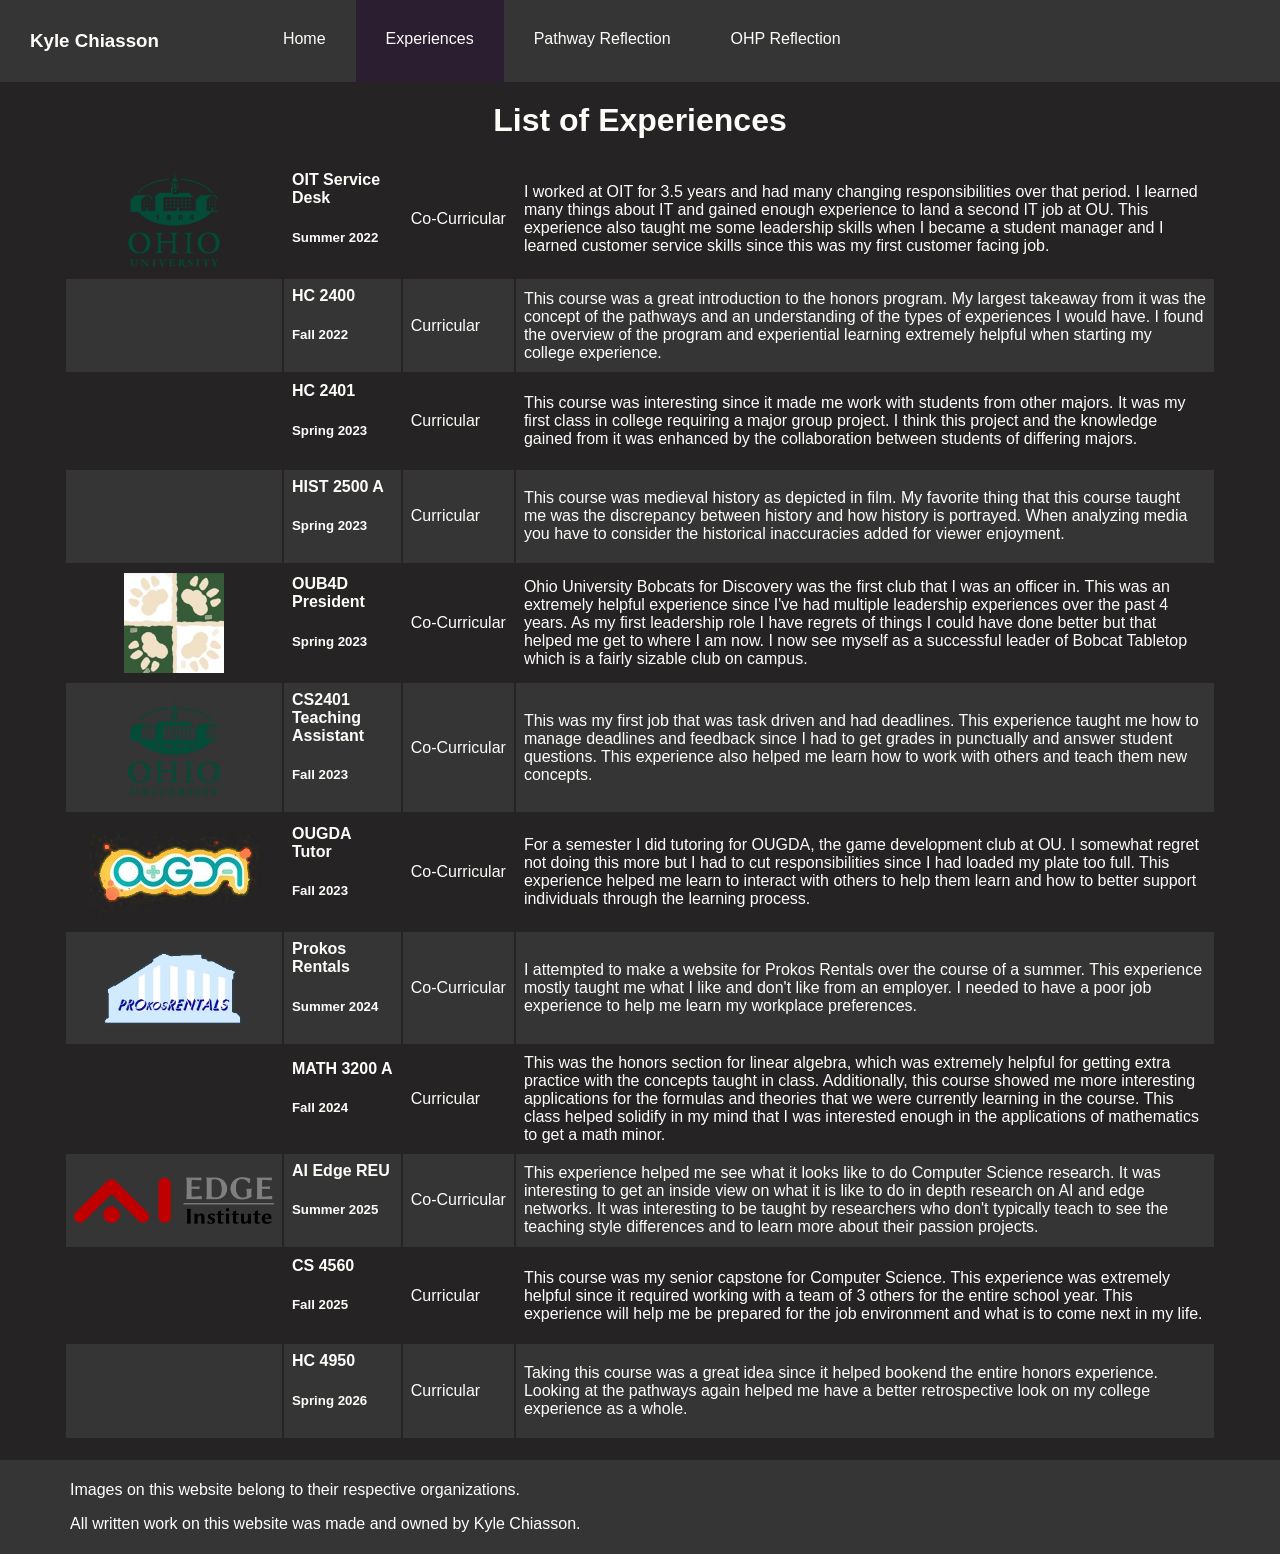
==== commit 98ea155a: "Updated Text" ====
--- a/experiences.html
+++ b/experiences.html
@@ -21,7 +21,7 @@
                         <h5>Summer 2022</h5>
                     </td>
                     <td style='white-space: nowrap;'>Co-Curricular</td>
-                    <td>I worked this position for 3.5 years and had many changing responsibilities over that period. I learned many things about IT while working this job and gained enough experience in IT to land a second IT job at OU. This experience also taught me some leadership skills when I became a student manager and I learned customer service skills since this was my first customer facing job.</td>
+                    <td>I worked at OIT for 3.5 years and had many changing responsibilities over that period. I learned many things about IT and gained enough experience to land a second IT job at OU. This experience also taught me some leadership skills when I became a student manager and I learned customer service skills since this was my first customer facing job.</td>
                 </tr>
                 <tr>
                     <td></td>
@@ -75,7 +75,7 @@
                         <h5>Fall 2023</h5>
                     </td>
                     <td>Co-Curricular</td>
-                    <td>For a semester I did tutoring for OUGDA, the game development club. I somewhat regret not doing this more but I had to cut responsibilities since I had loaded my plate too full. This experience helped me learn to interact with others to help them learn and how to better support individuals through the learning process.</td>
+                    <td>For a semester I did tutoring for OUGDA, the game development club at OU. I somewhat regret not doing this more but I had to cut responsibilities since I had loaded my plate too full. This experience helped me learn to interact with others to help them learn and how to better support individuals through the learning process.</td>
                 </tr>
                 <tr>
                     <td><img src='Prokos.png' alt='Prokos Rentals Logo' width='200'></td>
@@ -84,7 +84,7 @@
                         <h5>Summer 2024</h5>
                     </td>
                     <td>Co-Curricular</td>
-                    <td>I attempted to make a website for Prokos Rentals over the course of a summer. This experience mostly taught me what I like and don't like from an employer. I needed to have a poor job experience to help me learn my preferences.</td>
+                    <td>I attempted to make a website for Prokos Rentals over the course of a summer. This experience mostly taught me what I like and don't like from an employer. I needed to have a poor job experience to help me learn my workplace preferences.</td>
                 </tr>
                 <tr>
                     <td></td>
@@ -102,7 +102,7 @@
                         <h5>Summer 2025</h5>
                     </td>
                     <td>Co-Curricular</td>
-                    <td>This experience helped me see what it looks like to do Computer Science research. It was interesting to get an inside view on what it is like to do in depth research on AI and edge networks. I thought it was interesting to be taught by researchers who don't typically teach to see the teaching style differences and to learn more about their passion projects.</td>
+                    <td>This experience helped me see what it looks like to do Computer Science research. It was interesting to get an inside view on what it is like to do in depth research on AI and edge networks. It was interesting to be taught by researchers who don't typically teach to see the teaching style differences and to learn more about their passion projects.</td>
                 </tr>
                 <tr>
                     <td></td>
@@ -120,7 +120,7 @@
                         <h5>Spring 2026</h5>
                     </td>
                     <td>Curricular</td>
-                    <td>I think taking this course was a great idea since it helped bookend the entire honors experience. Looking at the pathways again helped me have a better retrospective look on my college experience as a whole.</td>
+                    <td>Taking this course was a great idea since it helped bookend the entire honors experience. Looking at the pathways again helped me have a better retrospective look on my college experience as a whole.</td>
                 </tr>
             </table>
             <footer id='footer'></footer>
